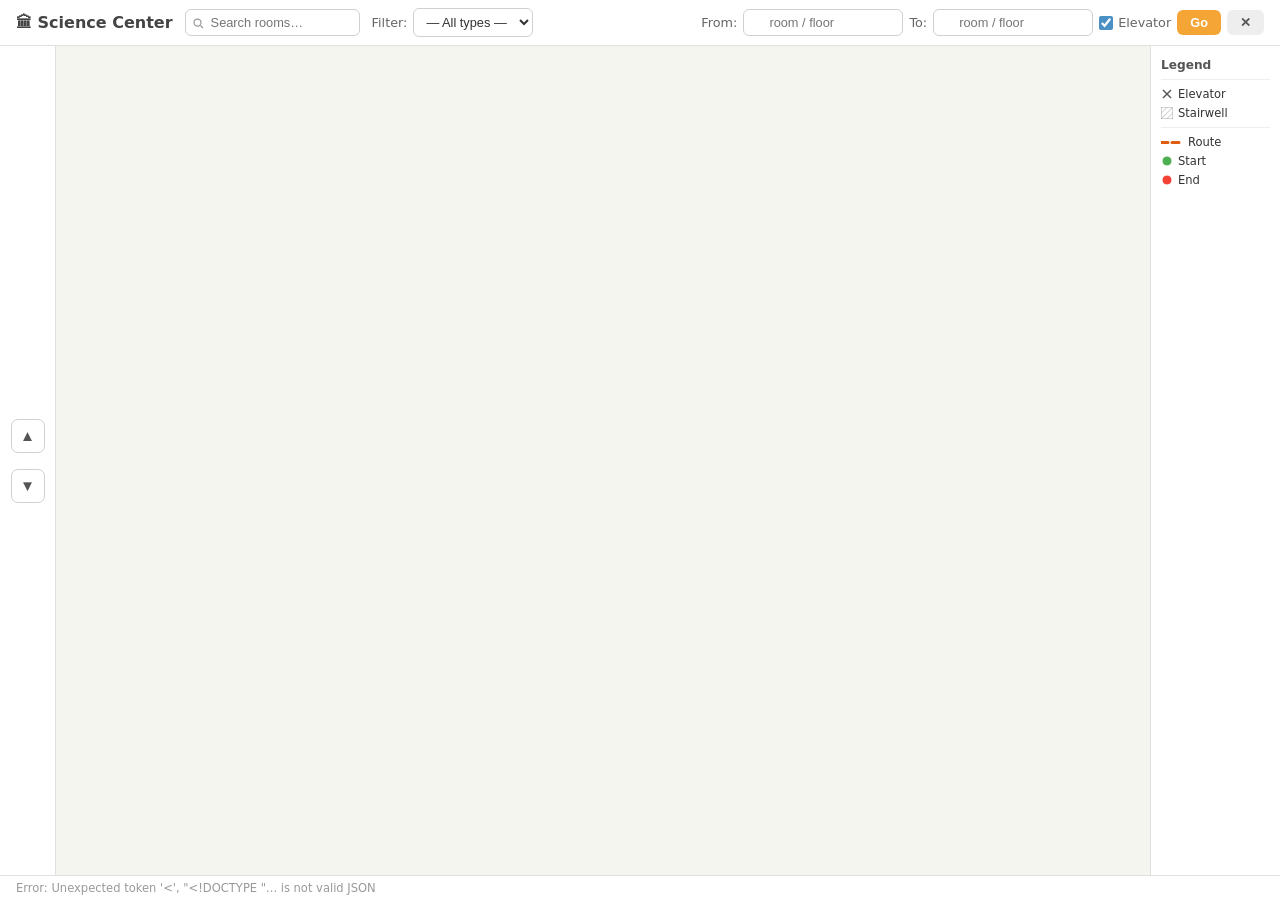
==== templates/index.html @ 2bb2b925 "Add indoor navigation system, explorer notebook, and updated README - app.py: Flask server with Dijk" ====
<!DOCTYPE html>
<html lang="en">
<head>
  <meta charset="UTF-8">
  <meta name="viewport" content="width=device-width, initial-scale=1.0">
  <title>Science Center Floor Explorer</title>
  <style>
    *{box-sizing:border-box;margin:0;padding:0}
    body{font-family:'Segoe UI',system-ui,sans-serif;background:#F5F5F0;color:#333;
         height:100vh;display:flex;flex-direction:column}

    /* ── Header ── */
    header{background:#fff;border-bottom:1px solid #E0E0E0;padding:8px 16px;
           display:flex;align-items:center;gap:12px;flex-shrink:0;flex-wrap:wrap}
    header h1{font-size:1rem;font-weight:600;color:#444;white-space:nowrap}
    .hgroup{display:flex;align-items:center;gap:6px;flex-wrap:wrap}
    .hgroup label{font-size:.8rem;color:#666;white-space:nowrap}

    /* inputs */
    input.inp,select.inp{
      padding:5px 8px;border:1px solid #D0D0D0;border-radius:6px;
      background:#fff;font-size:.8rem;color:#333;outline:none;
      transition:border-color .15s}
    input.inp:focus,select.inp:focus{border-color:#90B8D0}
    input.inp.valid  {border-color:#5BAD6A}
    input.inp.invalid{border-color:#D06060}

    /* search wrapper with icon */
    .swrap{position:relative;display:flex;align-items:center}
    .swrap .ico{position:absolute;left:7px;pointer-events:none;color:#999}
    .swrap input{padding-left:25px;width:175px}
    .swrap input:focus{width:210px}
    .swrap input.has-results{border-color:#5BAD6A}
    .swrap input.no-results {border-color:#D06060}

    /* nav input widths */
    input.nav-inp{width:160px}

    /* dropdown */
    .drop{position:absolute;top:calc(100% + 3px);left:0;min-width:220px;
          background:#fff;border:1px solid #D0D0D0;border-radius:6px;
          box-shadow:0 4px 12px rgba(0,0,0,.12);max-height:220px;overflow-y:auto;
          z-index:400;display:none;white-space:nowrap}
    .drop.open{display:block}
    .di{padding:5px 11px;font-size:.78rem;cursor:pointer;
        display:flex;justify-content:space-between;gap:10px;
        border-bottom:1px solid #F0F0F0}
    .di:last-child{border-bottom:none}
    .di:hover{background:#EEF5FA}
    .di .meta{font-size:.7rem;color:#999}
    .di.no-res{color:#999;text-align:center;cursor:default}

    /* buttons */
    .btn{padding:5px 13px;border-radius:6px;border:none;
         font-size:.8rem;font-weight:600;cursor:pointer;transition:background .15s}
    .btn-go  {background:#F4A535;color:#fff}.btn-go:hover{background:#d48f20}
    .btn-clr {background:#eee;color:#555}.btn-clr:hover{background:#ddd}

    /* elevator toggle */
    .toggle-wrap{display:flex;align-items:center;gap:5px;font-size:.78rem;color:#555}
    .toggle-wrap input[type=checkbox]{accent-color:#4A90C4;width:14px;height:14px}

    /* ── Main layout ── */
    .main{flex:1;display:flex;align-items:stretch;overflow:hidden}

    /* floor sidebar */
    .floor-nav{width:56px;background:#fff;border-right:1px solid #E0E0E0;
               display:flex;flex-direction:column;align-items:center;
               justify-content:center;gap:5px;padding:10px 0;flex-shrink:0}
    .nav-btn{width:34px;height:34px;border:1px solid #D0D0D0;border-radius:7px;
             background:#fff;font-size:.95rem;cursor:pointer;
             display:flex;align-items:center;justify-content:center;
             transition:background .15s,border-color .15s;color:#555}
    .nav-btn:hover:not(:disabled){background:#EEF5FA;border-color:#90B8D0}
    .nav-btn:disabled{opacity:.3;cursor:default}
    .floor-list{display:flex;flex-direction:column-reverse;gap:3px;margin:3px 0}
    .pip{width:26px;height:20px;border-radius:4px;background:#F0F0F0;
         border:1px solid #DDD;font-size:.6rem;font-weight:700;
         display:flex;align-items:center;justify-content:center;
         color:#888;cursor:pointer;transition:background .1s}
    .pip:hover{background:#E0EEF8}
    .pip.active{background:#4A90C4;border-color:#3A7AAA;color:#fff}
    .pip.on-route{box-shadow:0 0 0 2px #F4A535}

    /* SVG canvas */
    .canvas-wrap{flex:1;display:flex;padding:10px;overflow:hidden}
    #floor-svg{display:block;width:100%;height:100%;transition:opacity .2s}
    #floor-svg.fading{opacity:0}

    /* legend */
    .legend{width:130px;background:#fff;border-left:1px solid #E0E0E0;
            padding:12px 10px;font-size:.72rem;overflow-y:auto;flex-shrink:0}
    .legend h3{font-size:.76rem;color:#555;margin-bottom:7px;font-weight:600}
    .li{display:flex;align-items:center;gap:5px;margin-bottom:5px}
    .sw{width:12px;height:12px;border-radius:3px;border:1px solid #aaa;flex-shrink:0}
    hr.lsep{border:none;border-top:1px solid #EEE;margin:7px 0}

    /* animated path */
    @keyframes march{from{stroke-dashoffset:22}to{stroke-dashoffset:0}}
    .nav-path{fill:none;stroke:#E05C10;stroke-width:3;stroke-linecap:round;
              stroke-dasharray:11 7;animation:march .45s linear infinite;
              pointer-events:none}
    .nav-marker{pointer-events:none}
    @keyframes pulse{0%,100%{r:8;opacity:.9}50%{r:12;opacity:.5}}
    .nav-pulse{pointer-events:none;fill:#4A90C4;animation:pulse 1.2s ease-in-out infinite}

    /* I am here button */
    .btn-here{background:#4A90C4;color:#fff;font-size:.78rem;padding:4px 11px}
    .btn-here:hover{background:#3a7aaa}

    /* tooltip */
    #tip{position:fixed;background:rgba(28,28,28,.88);color:#fff;
         padding:4px 9px;border-radius:5px;font-size:.75rem;
         pointer-events:none;display:none;z-index:99;white-space:nowrap}

    /* route info banner */
    #route-info{background:#FFF8EC;border-top:1px solid #F4D090;
                padding:4px 16px;font-size:.75rem;color:#7A5500;
                display:none;flex-shrink:0;gap:16px;align-items:center;
                flex-wrap:wrap}
    #route-info.visible{display:flex}
    #route-info .ri-floors{font-weight:600}
    #route-info .ri-close{margin-left:auto;cursor:pointer;opacity:.6;font-size:.85rem}
    #route-info .ri-close:hover{opacity:1}

    footer{background:#fff;border-top:1px solid #E0E0E0;
           padding:5px 16px;font-size:.72rem;color:#999;flex-shrink:0}
  </style>
</head>
<body>

<header>
  <h1>🏛 Science Center</h1>

  <!-- Search -->
  <div class="hgroup">
    <div class="swrap">
      <svg class="ico" width="12" height="12" viewBox="0 0 24 24" fill="none"
           stroke="currentColor" stroke-width="2.5">
        <circle cx="11" cy="11" r="7"/><line x1="17" y1="17" x2="22" y2="22"/>
      </svg>
      <input id="search-input" class="inp" type="text" placeholder="Search rooms…" autocomplete="off">
      <div id="search-drop" class="drop"></div>
    </div>
  </div>

  <!-- Type filter -->
  <div class="hgroup">
    <label>Filter:</label>
    <select id="type-filter" class="inp"><option value="">— All types —</option></select>
  </div>

  <!-- Navigation -->
  <div class="hgroup" style="margin-left:auto">
    <label>From:</label>
    <div class="swrap">
      <input id="nav-from" class="inp nav-inp" type="text" placeholder="room / floor" autocomplete="off">
      <div id="nav-from-drop" class="drop"></div>
    </div>
    <label>To:</label>
    <div class="swrap">
      <input id="nav-to" class="inp nav-inp" type="text" placeholder="room / floor" autocomplete="off">
      <div id="nav-to-drop" class="drop"></div>
    </div>
    <div class="toggle-wrap">
      <input type="checkbox" id="elev-toggle" checked>
      <label for="elev-toggle">Elevator</label>
    </div>
    <button class="btn btn-go"  id="btn-go">Go</button>
    <button class="btn btn-clr" id="btn-clr">✕</button>
  </div>
</header>

<div class="main">
  <!-- Floor nav -->
  <div class="floor-nav">
    <button class="nav-btn" id="btn-up">▲</button>
    <div class="floor-list" id="floor-list"></div>
    <button class="nav-btn" id="btn-down">▼</button>
  </div>

  <!-- SVG -->
  <div class="canvas-wrap">
    <svg id="floor-svg" xmlns="http://www.w3.org/2000/svg" width="100%" height="100%">
      <defs>
        <!-- Hatch scaled to floor-plan coordinates (~1650 wide): 30-unit cell is clearly visible -->
        <pattern id="hatch" patternUnits="userSpaceOnUse" width="30" height="30" patternTransform="rotate(45)">
          <line x1="0" y1="0" x2="0" y2="30" stroke="#999" stroke-width="2"/>
        </pattern>
      </defs>
      <g id="rooms-layer"></g>
      <!-- Stairwells rendered in a separate layer on top so corridor polygons don't cover them -->
      <g id="stairs-layer"></g>
      <g id="labels-layer"></g>
      <g id="sym-layer"></g>
      <g id="path-layer"></g>
    </svg>
  </div>

  <!-- Legend -->
  <div class="legend">
    <h3>Legend</h3>
    <div id="legend-items"></div>
    <hr class="lsep">
    <div class="li">
      <svg width="12" height="12"><line x1="2" y1="2" x2="10" y2="10" stroke="#555" stroke-width="1.5"/>
        <line x1="10" y1="2" x2="2" y2="10" stroke="#555" stroke-width="1.5"/></svg>
      <span>Elevator</span>
    </div>
    <div class="li">
      <svg width="12" height="12">
        <defs><pattern id="h2" patternUnits="userSpaceOnUse" width="4" height="4" patternTransform="rotate(45)">
          <line x1="0" y1="0" x2="0" y2="4" stroke="#AAA" stroke-width="1"/></pattern></defs>
        <rect width="12" height="12" fill="url(#h2)" stroke="#aaa" stroke-width="1"/>
      </svg>
      <span>Stairwell</span>
    </div>
    <hr class="lsep">
    <div class="li">
      <svg width="22" height="7">
        <line x1="0" y1="3.5" x2="22" y2="3.5" stroke="#E05C10" stroke-width="3"
              stroke-dasharray="7 4" stroke-linecap="round"/>
      </svg>
      <span>Route</span>
    </div>
    <div class="li">
      <svg width="12" height="12"><circle cx="6" cy="6" r="5" fill="#4CAF50" stroke="#fff" stroke-width="1"/></svg>
      <span>Start</span>
    </div>
    <div class="li">
      <svg width="12" height="12"><circle cx="6" cy="6" r="5" fill="#F44336" stroke="#fff" stroke-width="1"/></svg>
      <span>End</span>
    </div>
  </div>
</div>

<!-- Route info banner -->
<div id="route-info">
  <span>Route via floors:</span>
  <span class="ri-floors" id="ri-floors"></span>
  <span id="ri-dist"></span>
  <button class="btn btn-here" id="btn-here" style="display:none"></button>
  <span class="ri-close" id="ri-close" title="Clear route">✕ Clear</span>
</div>

<div id="tip"></div>
<footer id="status-bar">Loading…</footer>

<script>
// ── Palette ───────────────────────────────────────────────────────────────────
const PASTEL={office:'#B5D5E8',classroom:'#C8E6C9',library:'#E8D5B7',
  lecture:'#D7C8E8',stairwell:'#ECECEC',elevator:'#FFF9C4',
  corridor:'#F0F0F0',entrance:'#FFD6E0',other:'#E0E8D8'};
const GREY='#CCCCCC', HI_FILTER='#85D08A', HI_SEARCH='#FFCA28';
const DOOR_TYPES=new Set(['door','connection']);
const HIDE_LABEL=new Set(['door','connection','stairwell','elevator','corridor']);

// ── State ─────────────────────────────────────────────────────────────────────
let floors=[], floorIdx=0, floorCache={}, activeFilter='', activeSearch='';
let roomIndex=[];          // [{floorId,id,name,type}]
let navFrom=null, navTo=null;   // {floorId,id,name}
let currentWaypoints=[];   // full route from server
let floorsVisited=[];      // ordered floor ids in current route
let routeFloorIdx=0;       // index into floorsVisited for current step

// ── DOM ───────────────────────────────────────────────────────────────────────
const svg         =document.getElementById('floor-svg');
const roomsL      =document.getElementById('rooms-layer');
const stairsL     =document.getElementById('stairs-layer');
const labelsL     =document.getElementById('labels-layer');
const symL        =document.getElementById('sym-layer');
const pathL       =document.getElementById('path-layer');
const btnUp       =document.getElementById('btn-up');
const btnDown     =document.getElementById('btn-down');
const floorList   =document.getElementById('floor-list');
const typeFilter  =document.getElementById('type-filter');
const legendItems =document.getElementById('legend-items');
const tip         =document.getElementById('tip');
const statusBar   =document.getElementById('status-bar');
const searchInput =document.getElementById('search-input');
const searchDrop  =document.getElementById('search-drop');
const navFromEl   =document.getElementById('nav-from');
const navToEl     =document.getElementById('nav-to');
const navFromDrop =document.getElementById('nav-from-drop');
const navToDrop   =document.getElementById('nav-to-drop');
const elevToggle  =document.getElementById('elev-toggle');
const routeInfo   =document.getElementById('route-info');
const riFloors    =document.getElementById('ri-floors');
const riDist      =document.getElementById('ri-dist');
const riClose     =document.getElementById('ri-close');
const btnHere     =document.getElementById('btn-here');

// ── Normalise ─────────────────────────────────────────────────────────────────
function norm(s){
  return s.toLowerCase().replace(/\broom\s*/g,'').replace(/\br(\d)/g,'$1').trim();
}
function matches(q,name){
  if(!q) return false;
  const qn=norm(q), nn=norm(name);
  if(nn.includes(qn)) return true;
  const qt=qn.split(/\s+/).filter(Boolean);
  const nt=nn.split(/[\s\-_()]+/).filter(Boolean);
  return qt.every(a=>nt.some(b=>b.includes(a)));
}

// ── Generic dropdown ──────────────────────────────────────────────────────────
function makeDropdown(inputEl,dropEl,getItems,onSelect){
  inputEl.addEventListener('input',()=>{
    const q=inputEl.value.trim();
    dropEl.innerHTML='';
    if(!q){dropEl.classList.remove('open');return;}
    const hits=getItems().filter(r=>matches(q,r.name)).slice(0,10);
    if(!hits.length){
      dropEl.innerHTML='<div class="di no-res">No matches</div>';
      dropEl.classList.add('open');return;
    }
    hits.forEach(h=>{
      const d=document.createElement('div');d.className='di';
      d.innerHTML=`<span>${h.name}</span><span class="meta">F${h.floorId} · ${h.type}</span>`;
      d.addEventListener('mousedown',e=>{e.preventDefault();onSelect(h);dropEl.classList.remove('open');});
      dropEl.appendChild(d);
    });
    dropEl.classList.add('open');
  });
  inputEl.addEventListener('blur',()=>setTimeout(()=>dropEl.classList.remove('open'),150));
}

// ── Init ──────────────────────────────────────────────────────────────────────
async function init(){
  const res=await fetch('/api/floors');
  floors=(await res.json()).floors;
  floors.forEach((f,i)=>{
    const p=document.createElement('div');p.className='pip';
    p.textContent=f;p.dataset.idx=i;
    p.addEventListener('click',()=>goToFloor(i));
    floorList.appendChild(p);
  });
  floorIdx=0;
  await loadFloor(floors[floorIdx]);
  updateNav();
}

async function loadFloor(fid){
  statusBar.textContent=`Loading floor ${fid}…`;
  if(!floorCache[fid]){
    const r=await fetch(`/api/floor/${fid}`);
    floorCache[fid]=await r.json();
  }
  renderFloor(floorCache[fid]);
  updatePips();
  const n=floorCache[fid].rooms.filter(r=>!DOOR_TYPES.has(r.type)).length;
  statusBar.textContent=`Floor ${fid} · ${n} rooms`;
}

// ── Centroid ──────────────────────────────────────────────────────────────────
function cent(pts){
  return[pts.reduce((s,[x])=>s+x,0)/pts.length,
         pts.reduce((s,[,y])=>s+y,0)/pts.length];
}

// ── Render ────────────────────────────────────────────────────────────────────
function renderFloor(data){
  const rooms=data.rooms;
  let mnX=1e9,mnY=1e9,mxX=-1e9,mxY=-1e9;
  rooms.forEach(r=>(r.polygon||[]).forEach(([x,y])=>{
    if(x<mnX)mnX=x;if(y<mnY)mnY=y;if(x>mxX)mxX=x;if(y>mxY)mxY=y;
  }));
  const pad=30;
  svg.setAttribute('viewBox',`${mnX-pad} ${mnY-pad} ${mxX-mnX+2*pad} ${mxY-mnY+2*pad}`);
  roomsL.innerHTML=stairsL.innerHTML=labelsL.innerHTML=symL.innerHTML='';
  pathL.innerHTML='';
  const seen=new Set();

  // Two-pass render: corridors/rooms first, stairwells on top so corridor fill doesn't cover them
  const stairwellRooms=[], otherRooms=[];
  rooms.forEach(room=>{
    if((room.type||'other')==='stairwell') stairwellRooms.push(room);
    else otherRooms.push(room);
  });

  [...otherRooms,...stairwellRooms].forEach(room=>{
    const pts=room.polygon;
    if(!pts||!pts.length)return;
    const t=room.type||'other';
    if(DOOR_TYPES.has(t))return;
    seen.add(t);
    const[cx,cy]=cent(pts);
    const ptStr=pts.map(([x,y])=>`${x},${y}`).join(' ');

    const poly=document.createElementNS('http://www.w3.org/2000/svg','polygon');
    poly.setAttribute('points',ptStr);
    poly.setAttribute('fill',t==='stairwell'?'url(#hatch)':(PASTEL[t]||GREY));
    poly.setAttribute('stroke',t==='stairwell'?'#666':'#888');
    poly.setAttribute('stroke-width',t==='stairwell'?'1.2':'0.8');
    poly.dataset.type=t;poly.dataset.name=room.name;poly.dataset.id=room.id;
    poly.style.transition='fill .25s,opacity .25s';
    poly.addEventListener('mousemove',e=>showTip(e,`${room.name} (${t})`));
    poly.addEventListener('mouseleave',hideTip);
    // Stairwells go into dedicated top layer
    (t==='stairwell'?stairsL:roomsL).appendChild(poly);

    // Elevator: grid of × crosses (3×3 arrangement)
    if(t==='elevator'){
      const xs=pts.map(([x])=>x),ys=pts.map(([,y])=>y);
      const w=Math.max(...xs)-Math.min(...xs), h=Math.max(...ys)-Math.min(...ys);
      const arm=Math.min(w,h)*0.12;
      const cols=w>h*1.5?3:2, rows=h>w*1.5?3:2;
      for(let row=0;row<rows;row++){
        for(let col=0;col<cols;col++){
          const ox=cx+(col-(cols-1)/2)*(w/(cols+0.5));
          const oy=cy+(row-(rows-1)/2)*(h/(rows+0.5));
          [[ox-arm,oy-arm,ox+arm,oy+arm],[ox+arm,oy-arm,ox-arm,oy+arm]].forEach(([x1,y1,x2,y2])=>{
            const ln=document.createElementNS('http://www.w3.org/2000/svg','line');
            ln.setAttribute('x1',x1);ln.setAttribute('y1',y1);
            ln.setAttribute('x2',x2);ln.setAttribute('y2',y2);
            ln.setAttribute('stroke','#555');ln.setAttribute('stroke-width','1.5');
            ln.style.pointerEvents='none';symL.appendChild(ln);
          });
        }
      }
    }

    // Label
    if(room.showLabel&&!HIDE_LABEL.has(t)){
      const la=room.labelAnchor||{};
      const lx=la.x!==undefined?la.x:cx, ly=la.y!==undefined?la.y:cy;
      const txt=document.createElementNS('http://www.w3.org/2000/svg','text');
      txt.setAttribute('x',lx);txt.setAttribute('y',ly);
      txt.setAttribute('text-anchor','middle');txt.setAttribute('dominant-baseline','middle');
      txt.setAttribute('font-size','5');txt.setAttribute('fill','#333');
      txt.style.pointerEvents='none';txt.textContent=room.name;
      labelsL.appendChild(txt);
    }
  });

  buildLegend(seen);
  applyFilter(activeFilter);
  if(activeSearch)applySearch(activeSearch);
  drawRouteForFloor(floors[floorIdx]);
}

// ── Filter ────────────────────────────────────────────────────────────────────
function allPolygons(){
  return[...roomsL.querySelectorAll('polygon'),...stairsL.querySelectorAll('polygon')];
}
function applyFilter(type){
  activeFilter=type;
  if(activeSearch)return;
  allPolygons().forEach(p=>{
    const t=p.dataset.type;
    if(!type){p.setAttribute('fill',t==='stairwell'?'url(#hatch)':(PASTEL[t]||GREY));p.setAttribute('opacity','1');}
    else if(t===type){p.setAttribute('fill',HI_FILTER);p.setAttribute('opacity','1');}
    else{p.setAttribute('fill',t==='stairwell'?'url(#hatch)':GREY);p.setAttribute('opacity','.45');}
  });
}

// ── Search ────────────────────────────────────────────────────────────────────
function applySearch(q){
  activeSearch=q;
  if(!q){applyFilter(activeFilter);return;}
  allPolygons().forEach(p=>{
    const hit=matches(q,p.dataset.name);
    p.setAttribute('fill',hit?HI_SEARCH:(p.dataset.type==='stairwell'?'url(#hatch)':GREY));
    p.setAttribute('opacity',hit?'1':'.35');
  });
}

// ── Legend ────────────────────────────────────────────────────────────────────
function buildLegend(seen){
  legendItems.innerHTML='';
  [...seen].filter(t=>!DOOR_TYPES.has(t)).sort().forEach(t=>{
    const d=document.createElement('div');d.className='li';
    const s=document.createElement('div');s.className='sw';s.style.background=PASTEL[t]||GREY;
    const l=document.createElement('span');l.textContent=t.charAt(0).toUpperCase()+t.slice(1);
    d.appendChild(s);d.appendChild(l);legendItems.appendChild(d);
  });
}

async function buildTypeDropdown(){
  const allTypes=new Set();
  for(const fid of floors){
    if(!floorCache[fid]){const r=await fetch(`/api/floor/${fid}`);floorCache[fid]=await r.json();}
    floorCache[fid].rooms.forEach(r=>{if(!DOOR_TYPES.has(r.type))allTypes.add(r.type);});
  }
  [...allTypes].sort().forEach(t=>{
    const o=document.createElement('option');o.value=t;
    o.textContent=t.charAt(0).toUpperCase()+t.slice(1);typeFilter.appendChild(o);
  });
  buildRoomIndex();
  renderFloor(floorCache[floors[floorIdx]]);
  statusBar.textContent=`Floor ${floors[floorIdx]} · ready`;
}

function buildRoomIndex(){
  roomIndex=[];
  for(const fid of floors){
    (floorCache[fid]||{rooms:[]}).rooms.forEach(r=>{
      if(!DOOR_TYPES.has(r.type)&&r.type!=='corridor')
        roomIndex.push({floorId:fid,id:r.id,name:r.name,type:r.type});
    });
  }
}

// ── Right-angle path rendering ────────────────────────────────────────────────
// Only inserts L-shaped corners between consecutive corridor nodes.
// Door/connection nodes are at actual doorway positions — use them directly.
const NAVIGABLE=new Set(['corridor','door','connection','entrance','stairwell','elevator']);

function toRightAngle(wps){
  if(wps.length<2)return wps.map(w=>[w.x,w.y]);
  const out=[[wps[0].x,wps[0].y]];
  for(let i=1;i<wps.length;i++){
    const[px,py]=out[out.length-1];
    const{x,y,orientation,type}=wps[i];
    const prevType=wps[i-1].type;
    // Right-angle corner only between two corridor segments
    if(prevType==='corridor'&&type==='corridor'){
      const dx=Math.abs(x-px),dy=Math.abs(y-py);
      let cx,cy;
      if(orientation==='h'){cx=px;cy=y;}
      else if(orientation==='v'){cx=x;cy=py;}
      else if(dx>=dy){cx=x;cy=py;}
      else{cx=px;cy=y;}
      if(Math.abs(cx-px)>0.5||Math.abs(cy-py)>0.5) out.push([cx,cy]);
    }
    out.push([x,y]);
  }
  return out;
}

function drawRouteForFloor(fid){
  pathL.innerHTML='';
  if(!currentWaypoints.length)return;

  const all=currentWaypoints.filter(w=>w.floor===fid&&!w.floor_change);
  if(all.length<1)return;

  // Main animated path: only through navigable nodes (corridors, doors, stairwells)
  const navWps=all.filter(w=>NAVIGABLE.has(w.type));
  if(navWps.length>=2){
    const pts=toRightAngle(navWps);
    const d='M '+pts.map(([x,y])=>`${x},${y}`).join(' L ');
    const path=document.createElementNS('http://www.w3.org/2000/svg','path');
    path.setAttribute('d',d);path.classList.add('nav-path');
    pathL.appendChild(path);
  }

  const first=all[0], last=all[all.length-1];

  // Stub: dashed line from start room to first navigable node (if start is a room)
  if(!NAVIGABLE.has(first.type)&&navWps.length>0){
    addStub(first.x,first.y,navWps[0].x,navWps[0].y);
  }
  // Stub: dashed line from last navigable node to end room (if end is a room)
  if(!NAVIGABLE.has(last.type)&&navWps.length>0){
    const ln=navWps[navWps.length-1];
    addStub(ln.x,ln.y,last.x,last.y);
  }

  // Start marker (green) — only on the floor where the global journey begins
  if(currentWaypoints[0].floor===fid) addMarker(first.x,first.y,'#4CAF50');
  // End marker (red) — only on the destination floor
  if(currentWaypoints[currentWaypoints.length-1].floor===fid) addMarker(last.x,last.y,'#F44336');

  // Floor-change indicators (stair/elevator S/E circles)
  currentWaypoints.forEach(w=>{
    if(w.floor===fid&&w.floor_change) addFloorChangeMark(w.x,w.y,w.type);
  });

  // Pulsing exit marker at the last waypoint when route continues to another floor
  const stepIdx=floorsVisited.indexOf(fid);
  if(stepIdx!==-1&&stepIdx<floorsVisited.length-1){
    if(last) addPulseMarker(last.x,last.y);
  }
}

function addMarker(x,y,fill){
  const c=document.createElementNS('http://www.w3.org/2000/svg','circle');
  c.setAttribute('cx',x);c.setAttribute('cy',y);c.setAttribute('r','7');
  c.setAttribute('fill',fill);c.setAttribute('stroke','#fff');c.setAttribute('stroke-width','1.5');
  c.classList.add('nav-marker');pathL.appendChild(c);
}

function addStub(x1,y1,x2,y2){
  const ln=document.createElementNS('http://www.w3.org/2000/svg','line');
  ln.setAttribute('x1',x1);ln.setAttribute('y1',y1);
  ln.setAttribute('x2',x2);ln.setAttribute('y2',y2);
  ln.setAttribute('stroke','#E05C10');ln.setAttribute('stroke-width','2');
  ln.setAttribute('stroke-dasharray','4 4');ln.setAttribute('stroke-linecap','round');
  ln.style.pointerEvents='none';pathL.appendChild(ln);
}

function addPulseMarker(x,y){
  const c=document.createElementNS('http://www.w3.org/2000/svg','circle');
  c.setAttribute('cx',x);c.setAttribute('cy',y);c.setAttribute('r','8');
  c.setAttribute('stroke','#4A90C4');c.setAttribute('stroke-width','2.5');
  c.setAttribute('fill','rgba(74,144,196,0.25)');
  c.classList.add('nav-pulse');pathL.appendChild(c);
}

function addFloorChangeMark(x,y,type){
  const sym=type==='elevator'?'E':'S';
  const bg=type==='elevator'?'#9C27B0':'#FF9800';
  const c=document.createElementNS('http://www.w3.org/2000/svg','circle');
  c.setAttribute('cx',x);c.setAttribute('cy',y);c.setAttribute('r','6');
  c.setAttribute('fill',bg);c.setAttribute('stroke','#fff');c.setAttribute('stroke-width','1.2');
  c.classList.add('nav-marker');pathL.appendChild(c);
  const t=document.createElementNS('http://www.w3.org/2000/svg','text');
  t.setAttribute('x',x);t.setAttribute('y',y);t.setAttribute('text-anchor','middle');
  t.setAttribute('dominant-baseline','middle');t.setAttribute('font-size','5');
  t.setAttribute('fill','#fff');t.style.pointerEvents='none';t.textContent=sym;
  pathL.appendChild(t);
}

// ── Navigate ──────────────────────────────────────────────────────────────────
async function navigate(){
  if(!navFrom||!navTo){statusBar.textContent='Select valid From and To rooms.';return;}
  statusBar.textContent='Finding route…';
  try{
    const res=await fetch('/api/navigate',{
      method:'POST',headers:{'Content-Type':'application/json'},
      body:JSON.stringify({
        from_floor:navFrom.floorId, from_id:navFrom.id,
        to_floor:navTo.floorId,     to_id:navTo.id,
        use_elevator:elevToggle.checked
      })
    });
    const data=await res.json();
    if(data.error){statusBar.textContent=`Route error: ${data.error}`;return;}
    currentWaypoints=data.waypoints;
    floorsVisited=data.floors_visited;
    routeFloorIdx=0;

    // Update route banner
    riFloors.textContent=data.floors_visited.join(' → ');
    riDist.textContent=`~${data.total_px} px`;
    routeInfo.classList.add('visible');
    updateHereButton();

    // Highlight floor pips on route
    document.querySelectorAll('.pip').forEach(p=>{
      p.classList.toggle('on-route',data.floors_visited.includes(floors[p.dataset.idx]));
    });

    // Jump to starting floor and draw
    const startFloorIdx=floors.indexOf(navFrom.floorId);
    if(startFloorIdx!==floorIdx) goToFloor(startFloorIdx);
    else drawRouteForFloor(floors[floorIdx]);

    statusBar.textContent=`Route: ${data.waypoints.length} hops across floors ${riFloors.textContent}`;
  }catch(e){statusBar.textContent=`Error: ${e.message}`;}
}

function clearRoute(){
  currentWaypoints=[];floorsVisited=[];routeFloorIdx=0;
  pathL.innerHTML='';
  routeInfo.classList.remove('visible');
  btnHere.style.display='none';
  navFromEl.value=navToEl.value='';
  navFromEl.className=navToEl.className='inp nav-inp';
  navFrom=navTo=null;
  document.querySelectorAll('.pip').forEach(p=>p.classList.remove('on-route'));
  statusBar.textContent=`Floor ${floors[floorIdx]} · ready`;
}

// A transit floor has only floor_change waypoints (pure pass-through, no real stops)
function isTransitFloor(fid){
  const wps=currentWaypoints.filter(w=>w.floor===fid);
  return wps.length>0&&wps.every(w=>w.floor_change);
}

// Find the next non-transit floor after current step (skips pass-through stairwell hops)
function nextDestFloorIdx(){
  for(let i=routeFloorIdx+1;i<floorsVisited.length;i++){
    if(!isTransitFloor(floorsVisited[i])||i===floorsVisited.length-1) return i;
  }
  return Math.min(routeFloorIdx+1,floorsVisited.length-1);
}

function updateHereButton(){
  const destIdx=nextDestFloorIdx();
  const destFid=floorsVisited[destIdx];
  if(destFid&&destIdx>routeFloorIdx){
    btnHere.textContent=`📍 I am here → Floor ${destFid}`;
    btnHere.style.display='inline-block';
  }else{
    btnHere.style.display='none';
  }
}

btnHere.addEventListener('click',()=>{
  routeFloorIdx=nextDestFloorIdx();
  const nextFid=floorsVisited[routeFloorIdx];
  const idx=floors.indexOf(nextFid);
  goToFloor(idx);
  updateHereButton();
});

document.getElementById('btn-go').addEventListener('click',navigate);
document.getElementById('btn-clr').addEventListener('click',clearRoute);
riClose.addEventListener('click',clearRoute);

// ── Nav autocomplete ──────────────────────────────────────────────────────────
makeDropdown(navFromEl,navFromDrop,()=>roomIndex,h=>{
  navFromEl.value=h.name;navFrom=h;navFromEl.classList.add('valid');navFromEl.classList.remove('invalid');
});
makeDropdown(navToEl,navToDrop,()=>roomIndex,h=>{
  navToEl.value=h.name;navTo=h;navToEl.classList.add('valid');navToEl.classList.remove('invalid');
});

// ── Search ────────────────────────────────────────────────────────────────────
searchInput.addEventListener('input',()=>{
  const q=searchInput.value.trim();
  searchDrop.innerHTML='';
  if(!q){searchDrop.classList.remove('open');searchInput.className='inp';applySearch('');return;}
  const hits=roomIndex.filter(r=>matches(q,r.name)).slice(0,12);
  if(!hits.length){
    searchDrop.innerHTML='<div class="di no-res">No rooms found</div>';
    searchDrop.classList.add('open');
    searchInput.classList.add('no-results');searchInput.classList.remove('has-results');
  }else{
    searchInput.classList.add('has-results');searchInput.classList.remove('no-results');
    hits.forEach(h=>{
      const d=document.createElement('div');d.className='di';
      d.innerHTML=`<span>${h.name}</span><span class="meta">F${h.floorId} · ${h.type}</span>`;
      d.addEventListener('mousedown',e=>{
        e.preventDefault();searchInput.value=h.name;searchDrop.classList.remove('open');
        const ti=floors.indexOf(h.floorId);
        if(ti!==floorIdx)goToFloor(ti,()=>applySearch(h.name));
        else applySearch(h.name);
      });
      searchDrop.appendChild(d);
    });
    searchDrop.classList.add('open');
  }
  applySearch(q);
});
searchInput.addEventListener('blur',()=>setTimeout(()=>searchDrop.classList.remove('open'),150));
searchInput.addEventListener('keydown',e=>{
  if(e.key==='Escape'){
    searchInput.value='';searchDrop.classList.remove('open');
    searchInput.className='inp';activeSearch='';applyFilter(activeFilter);
  }
});

typeFilter.addEventListener('change',()=>applyFilter(typeFilter.value));

// ── Floor navigation ──────────────────────────────────────────────────────────
function goToFloor(idx,cb){
  if(idx<0||idx>=floors.length)return;
  floorIdx=idx;svg.classList.add('fading');
  // Sync routeFloorIdx when user jumps to a floor that's part of the route
  if(floorsVisited.length){
    const fi=floorsVisited.indexOf(floors[idx]);
    if(fi!==-1){routeFloorIdx=fi;updateHereButton();}
  }
  setTimeout(async()=>{
    await loadFloor(floors[floorIdx]);
    svg.classList.remove('fading');
    if(cb)cb();
  },180);
  updateNav();
}
function updateNav(){
  btnUp.disabled=floorIdx>=floors.length-1;
  btnDown.disabled=floorIdx<=0;
  updatePips();
}
function updatePips(){
  document.querySelectorAll('.pip').forEach(p=>{
    p.classList.toggle('active',parseInt(p.dataset.idx)===floorIdx);
  });
}
btnUp.addEventListener('click',()=>goToFloor(floorIdx+1));
btnDown.addEventListener('click',()=>goToFloor(floorIdx-1));

// ── Tooltip ───────────────────────────────────────────────────────────────────
function showTip(e,text){
  tip.textContent=text;tip.style.display='block';
  tip.style.left=(e.clientX+12)+'px';tip.style.top=(e.clientY+12)+'px';
}
function hideTip(){tip.style.display='none';}

// ── Boot ──────────────────────────────────────────────────────────────────────
init().then(()=>buildTypeDropdown()).catch(e=>{
  statusBar.textContent=`Error: ${e.message}`;console.error(e);
});
</script>
</body>
</html>
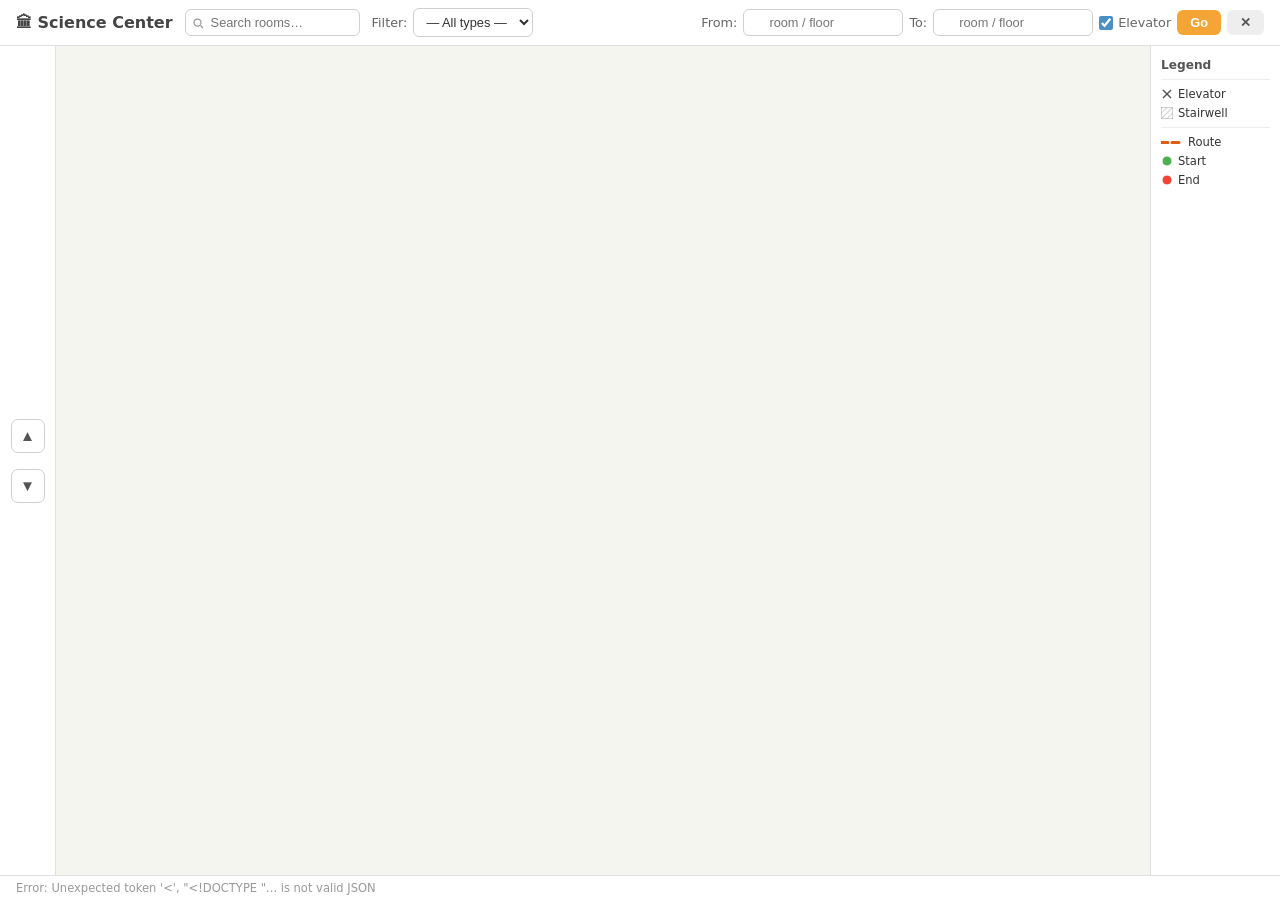
==== commit 57afe0eb: "Improve indoor routing and documentation" ====
--- a/templates/index.html
+++ b/templates/index.html
@@ -260,6 +260,7 @@
 let roomIndex=[];          // [{floorId,id,name,type}]
 let navFrom=null, navTo=null;   // {floorId,id,name}
 let currentWaypoints=[];   // full route from server
+let routePointsByFloor={}; // floor id -> [{x,y}] Manhattan draw points from server
 let floorsVisited=[];      // ordered floor ids in current route
 let routeFloorIdx=0;       // index into floorsVisited for current step
 
@@ -502,28 +503,32 @@
 }
 
 // ── Right-angle path rendering ────────────────────────────────────────────────
-// Only inserts L-shaped corners between consecutive corridor nodes.
-// Door/connection nodes are at actual doorway positions — use them directly.
-const NAVIGABLE=new Set(['corridor','door','connection','entrance','stairwell','elevator']);
-
-function toRightAngle(wps){
+// Convert every route edge into an axis-aligned Manhattan segment:
+// p1 -> bend -> p2. The bend direction follows the target waypoint orientation
+// when known, so horizontal corridor nodes are entered horizontally and vertical
+// corridor nodes are entered vertically.
+function orthogonalSegment(a,b){
+  const p1=[a.x,a.y],p2=[b.x,b.y];
+  if(Math.abs(a.x-b.x)<0.5||Math.abs(a.y-b.y)<0.5)return[p1,p2];
+  let bend;
+  if(b.orientation==='h')bend=[a.x,b.y];          // vertical, then horizontal
+  else if(b.orientation==='v')bend=[b.x,a.y];     // horizontal, then vertical
+  else{
+    const dx=Math.abs(b.x-a.x),dy=Math.abs(b.y-a.y);
+    bend=dx>=dy?[b.x,a.y]:[a.x,b.y];
+  }
+  return[p1,bend,p2];
+}
+
+function toManhattanPath(wps){
   if(wps.length<2)return wps.map(w=>[w.x,w.y]);
   const out=[[wps[0].x,wps[0].y]];
   for(let i=1;i<wps.length;i++){
-    const[px,py]=out[out.length-1];
-    const{x,y,orientation,type}=wps[i];
-    const prevType=wps[i-1].type;
-    // Right-angle corner only between two corridor segments
-    if(prevType==='corridor'&&type==='corridor'){
-      const dx=Math.abs(x-px),dy=Math.abs(y-py);
-      let cx,cy;
-      if(orientation==='h'){cx=px;cy=y;}
-      else if(orientation==='v'){cx=x;cy=py;}
-      else if(dx>=dy){cx=x;cy=py;}
-      else{cx=px;cy=y;}
-      if(Math.abs(cx-px)>0.5||Math.abs(cy-py)>0.5) out.push([cx,cy]);
+    const seg=orthogonalSegment(wps[i-1],wps[i]);
+    for(const pt of seg.slice(1)){
+      const last=out[out.length-1];
+      if(Math.abs(pt[0]-last[0])>0.5||Math.abs(pt[1]-last[1])>0.5)out.push(pt);
     }
-    out.push([x,y]);
   }
   return out;
 }
@@ -535,10 +540,11 @@
   const all=currentWaypoints.filter(w=>w.floor===fid&&!w.floor_change);
   if(all.length<1)return;
 
-  // Main animated path: only through navigable nodes (corridors, doors, stairwells)
-  const navWps=all.filter(w=>NAVIGABLE.has(w.type));
-  if(navWps.length>=2){
-    const pts=toRightAngle(navWps);
+  // Main animated path: all visible waypoints, with every edge forced into
+  // horizontal/vertical legs so the route looks like a real indoor walking path.
+  const serverPts=routePointsByFloor[fid]||[];
+  if(serverPts.length>=2){
+    const pts=serverPts.map(p=>[p.x,p.y]);
     const d='M '+pts.map(([x,y])=>`${x},${y}`).join(' L ');
     const path=document.createElementNS('http://www.w3.org/2000/svg','path');
     path.setAttribute('d',d);path.classList.add('nav-path');
@@ -546,16 +552,6 @@
   }
 
   const first=all[0], last=all[all.length-1];
-
-  // Stub: dashed line from start room to first navigable node (if start is a room)
-  if(!NAVIGABLE.has(first.type)&&navWps.length>0){
-    addStub(first.x,first.y,navWps[0].x,navWps[0].y);
-  }
-  // Stub: dashed line from last navigable node to end room (if end is a room)
-  if(!NAVIGABLE.has(last.type)&&navWps.length>0){
-    const ln=navWps[navWps.length-1];
-    addStub(ln.x,ln.y,last.x,last.y);
-  }
 
   // Start marker (green) — only on the floor where the global journey begins
   if(currentWaypoints[0].floor===fid) addMarker(first.x,first.y,'#4CAF50');
@@ -579,15 +575,6 @@
   c.setAttribute('cx',x);c.setAttribute('cy',y);c.setAttribute('r','7');
   c.setAttribute('fill',fill);c.setAttribute('stroke','#fff');c.setAttribute('stroke-width','1.5');
   c.classList.add('nav-marker');pathL.appendChild(c);
-}
-
-function addStub(x1,y1,x2,y2){
-  const ln=document.createElementNS('http://www.w3.org/2000/svg','line');
-  ln.setAttribute('x1',x1);ln.setAttribute('y1',y1);
-  ln.setAttribute('x2',x2);ln.setAttribute('y2',y2);
-  ln.setAttribute('stroke','#E05C10');ln.setAttribute('stroke-width','2');
-  ln.setAttribute('stroke-dasharray','4 4');ln.setAttribute('stroke-linecap','round');
-  ln.style.pointerEvents='none';pathL.appendChild(ln);
 }
 
 function addPulseMarker(x,y){
@@ -628,6 +615,7 @@
     const data=await res.json();
     if(data.error){statusBar.textContent=`Route error: ${data.error}`;return;}
     currentWaypoints=data.waypoints;
+    routePointsByFloor=data.route_points_by_floor||{};
     floorsVisited=data.floors_visited;
     routeFloorIdx=0;
 
@@ -652,7 +640,7 @@
 }
 
 function clearRoute(){
-  currentWaypoints=[];floorsVisited=[];routeFloorIdx=0;
+  currentWaypoints=[];routePointsByFloor={};floorsVisited=[];routeFloorIdx=0;
   pathL.innerHTML='';
   routeInfo.classList.remove('visible');
   btnHere.style.display='none';
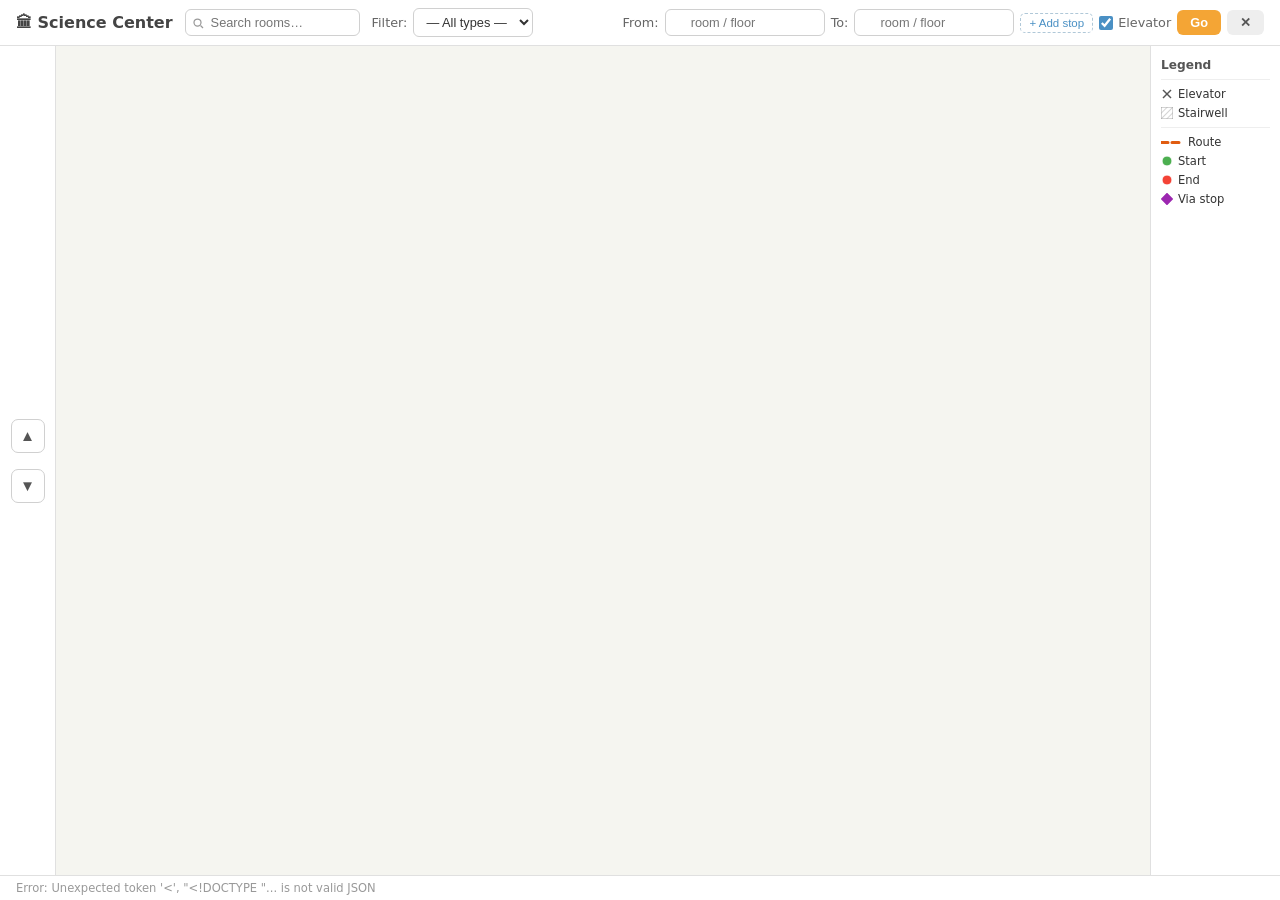
==== commit fb3a43e4: "Add amenity types, multi-stop routing, indirect access notice, and Manhattan path fix - New room typ" ====
--- a/templates/index.html
+++ b/templates/index.html
@@ -55,6 +55,17 @@
          font-size:.8rem;font-weight:600;cursor:pointer;transition:background .15s}
     .btn-go  {background:#F4A535;color:#fff}.btn-go:hover{background:#d48f20}
     .btn-clr {background:#eee;color:#555}.btn-clr:hover{background:#ddd}
+
+    /* add-stop toggle */
+    .btn-addstop{background:none;border:1px dashed #B0C8D8;color:#4A90C4;
+                 font-size:.72rem;font-weight:500;padding:3px 8px;border-radius:5px;
+                 cursor:pointer;white-space:nowrap}
+    .btn-addstop:hover{background:#EEF5FA}
+    .via-row{display:flex;align-items:center;gap:5px}
+    .via-row label{font-size:.78rem;color:#9C27B0;font-weight:600;white-space:nowrap}
+    .btn-via-clr{background:none;border:none;color:#999;font-size:.9rem;
+                 cursor:pointer;padding:0 2px;line-height:1}
+    .btn-via-clr:hover{color:#c00}
 
     /* elevator toggle */
     .toggle-wrap{display:flex;align-items:center;gap:5px;font-size:.78rem;color:#555}
@@ -125,6 +136,17 @@
 
     footer{background:#fff;border-top:1px solid #E0E0E0;
            padding:5px 16px;font-size:.72rem;color:#999;flex-shrink:0}
+
+    /* indirect-access toast */
+    #indirect-notice{
+      position:fixed;bottom:36px;right:16px;
+      background:#FFF3CD;border:1px solid #FBBF24;border-radius:6px;
+      padding:8px 12px;font-size:.72rem;color:#7A4E00;
+      max-width:280px;line-height:1.4;
+      box-shadow:0 2px 8px rgba(0,0,0,.15);
+      display:none;z-index:900;
+    }
+    #indirect-notice.visible{display:block}
   </style>
 </head>
 <body>
@@ -161,6 +183,16 @@
     <div class="swrap">
       <input id="nav-to" class="inp nav-inp" type="text" placeholder="room / floor" autocomplete="off">
       <div id="nav-to-drop" class="drop"></div>
+    </div>
+    <button class="btn-addstop" id="btn-addstop" title="Add a stop on the way">+ Add stop</button>
+    <div class="via-row" id="via-row" style="display:none">
+      <label>Via:</label>
+      <div class="swrap">
+        <input id="nav-via" class="inp nav-inp" type="text"
+               placeholder="room or restroom…" autocomplete="off" style="width:150px">
+        <div id="nav-via-drop" class="drop"></div>
+      </div>
+      <button class="btn-via-clr" id="btn-via-clr" title="Remove stop">✕</button>
     </div>
     <div class="toggle-wrap">
       <input type="checkbox" id="elev-toggle" checked>
@@ -231,6 +263,13 @@
       <svg width="12" height="12"><circle cx="6" cy="6" r="5" fill="#F44336" stroke="#fff" stroke-width="1"/></svg>
       <span>End</span>
     </div>
+    <div class="li">
+      <svg width="12" height="12">
+        <rect x="1" y="1" width="10" height="10" transform="rotate(45 6 6)"
+              fill="#9C27B0" stroke="#fff" stroke-width="1"/>
+      </svg>
+      <span>Via stop</span>
+    </div>
   </div>
 </div>
 
@@ -243,6 +282,7 @@
   <span class="ri-close" id="ri-close" title="Clear route">✕ Clear</span>
 </div>
 
+<div id="indirect-notice"></div>
 <div id="tip"></div>
 <footer id="status-bar">Loading…</footer>
 
@@ -250,19 +290,53 @@
 // ── Palette ───────────────────────────────────────────────────────────────────
 const PASTEL={office:'#B5D5E8',classroom:'#C8E6C9',library:'#E8D5B7',
   lecture:'#D7C8E8',stairwell:'#ECECEC',elevator:'#FFF9C4',
-  corridor:'#F0F0F0',entrance:'#FFD6E0',other:'#E0E8D8'};
+  corridor:'#F0F0F0',entrance:'#FFD6E0',other:'#E0E8D8',
+  restroom:'#B8E0F4',water_fountain:'#A5E0D5',vending_machine:'#F5C6A0'};
 const GREY='#CCCCCC', HI_FILTER='#85D08A', HI_SEARCH='#FFCA28';
 const DOOR_TYPES=new Set(['door','connection']);
 const HIDE_LABEL=new Set(['door','connection','stairwell','elevator','corridor']);
+const AMENITY_TYPES=new Set(['restroom','water_fountain','vending_machine']);
+
+const AMENITY_KEYWORDS={
+  restroom:       ['restroom','bathroom','toilet','wc','washroom'],
+  water_fountain: ['water','fountain','drinking'],
+  vending_machine:['vending','snack'],
+};
+function detectAmenityKind(q){
+  const s=q.toLowerCase().trim();
+  if(s.length<2) return null;
+  // For each kind, find the shortest keyword that starts with the query.
+  // Pick the kind whose best match covers the highest fraction of its keyword
+  // (i.e. query "wat" covers 3/5 of "water" — better than 3/8 of "washroom").
+  let best=null, bestScore=0;
+  for(const [k,words] of Object.entries(AMENITY_KEYWORDS)){
+    for(const w of words){
+      if(w.startsWith(s)){
+        const score=s.length/w.length; // higher = more specific match
+        if(score>bestScore){bestScore=score;best=k;}
+      }
+    }
+  }
+  if(best) return best;
+  // Fallback: substring match
+  for(const [k,words] of Object.entries(AMENITY_KEYWORDS))
+    if(words.some(w=>s.includes(w)||w.includes(s))) return k;
+  return null;
+}
+function amenityLabel(kind){
+  return {restroom:'Closest Restroom',water_fountain:'Closest Water Fountain',
+          vending_machine:'Closest Vending Machine'}[kind]||kind;
+}
 
 // ── State ─────────────────────────────────────────────────────────────────────
 let floors=[], floorIdx=0, floorCache={}, activeFilter='', activeSearch='';
 let roomIndex=[];          // [{floorId,id,name,type}]
-let navFrom=null, navTo=null;   // {floorId,id,name}
+let navFrom=null, navTo=null, navVia=null;   // {floorId,id,name} or {amenity,name}
 let currentWaypoints=[];   // full route from server
 let routePointsByFloor={}; // floor id -> [{x,y}] Manhattan draw points from server
 let floorsVisited=[];      // ordered floor ids in current route
 let routeFloorIdx=0;       // index into floorsVisited for current step
+let currentViaStop=null;   // via_stop from server response
 
 // ── DOM ───────────────────────────────────────────────────────────────────────
 const svg         =document.getElementById('floor-svg');
@@ -275,16 +349,22 @@
 const btnDown     =document.getElementById('btn-down');
 const floorList   =document.getElementById('floor-list');
 const typeFilter  =document.getElementById('type-filter');
-const legendItems =document.getElementById('legend-items');
-const tip         =document.getElementById('tip');
+const legendItems     =document.getElementById('legend-items');
+const tip             =document.getElementById('tip');
+const indirectNotice  =document.getElementById('indirect-notice');
 const statusBar   =document.getElementById('status-bar');
 const searchInput =document.getElementById('search-input');
 const searchDrop  =document.getElementById('search-drop');
 const navFromEl   =document.getElementById('nav-from');
 const navToEl     =document.getElementById('nav-to');
+const navViaEl    =document.getElementById('nav-via');
 const navFromDrop =document.getElementById('nav-from-drop');
 const navToDrop   =document.getElementById('nav-to-drop');
+const navViaDrop  =document.getElementById('nav-via-drop');
 const elevToggle  =document.getElementById('elev-toggle');
+const btnAddStop  =document.getElementById('btn-addstop');
+const viaRow      =document.getElementById('via-row');
+const btnViaClr   =document.getElementById('btn-via-clr');
 const routeInfo   =document.getElementById('route-info');
 const riFloors    =document.getElementById('ri-floors');
 const riDist      =document.getElementById('ri-dist');
@@ -558,6 +638,9 @@
   // End marker (red) — only on the destination floor
   if(currentWaypoints[currentWaypoints.length-1].floor===fid) addMarker(last.x,last.y,'#F44336');
 
+  // Via-stop diamond marker (purple) — draw on the floor the via stop is on
+  if(currentViaStop&&currentViaStop.floor===fid) addViaMarker(currentViaStop.x,currentViaStop.y);
+
   // Floor-change indicators (stair/elevator S/E circles)
   currentWaypoints.forEach(w=>{
     if(w.floor===fid&&w.floor_change) addFloorChangeMark(w.x,w.y,w.type);
@@ -599,18 +682,39 @@
   pathL.appendChild(t);
 }
 
+function addViaMarker(x,y){
+  const r=document.createElementNS('http://www.w3.org/2000/svg','rect');
+  r.setAttribute('x',x-7);r.setAttribute('y',y-7);
+  r.setAttribute('width',14);r.setAttribute('height',14);
+  r.setAttribute('transform',`rotate(45 ${x} ${y})`);
+  r.setAttribute('fill','#9C27B0');
+  r.setAttribute('stroke','#fff');r.setAttribute('stroke-width','1.5');
+  r.classList.add('nav-marker');pathL.appendChild(r);
+}
+
 // ── Navigate ──────────────────────────────────────────────────────────────────
 async function navigate(){
   if(!navFrom||!navTo){statusBar.textContent='Select valid From and To rooms.';return;}
+  if(navFrom.amenity){statusBar.textContent='Error: From must be a room, not an amenity.';return;}
   statusBar.textContent='Finding route…';
   try{
+    // Build request body
+    const body={
+      from_floor:navFrom.floorId, from_id:navFrom.id,
+      use_elevator:elevToggle.checked
+    };
+    if(navTo.amenity){
+      body.to_amenity=navTo.amenity;
+    }else{
+      body.to_floor=navTo.floorId;
+      body.to_id=navTo.id;
+    }
+    if(navVia&&navVia.amenity) body.via_amenity=navVia.amenity;
+    else if(navVia&&navVia.floorId) {body.via_floor=navVia.floorId;body.via_id=navVia.id;}
+
     const res=await fetch('/api/navigate',{
       method:'POST',headers:{'Content-Type':'application/json'},
-      body:JSON.stringify({
-        from_floor:navFrom.floorId, from_id:navFrom.id,
-        to_floor:navTo.floorId,     to_id:navTo.id,
-        use_elevator:elevToggle.checked
-      })
+      body:JSON.stringify(body)
     });
     const data=await res.json();
     if(data.error){statusBar.textContent=`Route error: ${data.error}`;return;}
@@ -618,10 +722,28 @@
     routePointsByFloor=data.route_points_by_floor||{};
     floorsVisited=data.floors_visited;
     routeFloorIdx=0;
+    currentViaStop=data.via_stop||null;
 
     // Update route banner
-    riFloors.textContent=data.floors_visited.join(' → ');
+    let floorsText=data.floors_visited.join(' → ');
+    if(currentViaStop) floorsText+=` (via ${currentViaStop.name||'stop'})`;
+    riFloors.textContent=floorsText;
     riDist.textContent=`~${data.total_px} px`;
+
+    // Indirect access notice
+    if(data.indirect_access){
+      const ia=data.indirect_access;
+      const destName=(ia.destination&&ia.destination.name)||'This room';
+      const viaNames=(ia.intermediate_rooms||[]).map(r=>r.name).filter(Boolean);
+      const viaText=viaNames.length ? ` through ${viaNames.join(' and ')}` : '';
+      indirectNotice.textContent=`⚠ ${destName} has no direct hallway entrance and can only be reached${viaText}. The route shown leads to the nearest accessible door.`;
+      indirectNotice.classList.add('visible');
+      statusBar.textContent=`Route: ${data.waypoints.length} hops across floors ${floorsText}`;
+    }else{
+      indirectNotice.classList.remove('visible');
+      statusBar.textContent=`Route: ${data.waypoints.length} hops across floors ${data.floors_visited.join(' → ')}`;
+    }
+
     routeInfo.classList.add('visible');
     updateHereButton();
 
@@ -635,17 +757,21 @@
     if(startFloorIdx!==floorIdx) goToFloor(startFloorIdx);
     else drawRouteForFloor(floors[floorIdx]);
 
-    statusBar.textContent=`Route: ${data.waypoints.length} hops across floors ${riFloors.textContent}`;
   }catch(e){statusBar.textContent=`Error: ${e.message}`;}
 }
 
 function clearRoute(){
   currentWaypoints=[];routePointsByFloor={};floorsVisited=[];routeFloorIdx=0;
+  currentViaStop=null;
   pathL.innerHTML='';
   routeInfo.classList.remove('visible');
+  indirectNotice.classList.remove('visible');
   btnHere.style.display='none';
   navFromEl.value=navToEl.value='';
+  navViaEl.value='';navVia=null;
   navFromEl.className=navToEl.className='inp nav-inp';
+  navViaEl.className='inp nav-inp';
+  viaRow.style.display='none';btnAddStop.style.display='';
   navFrom=navTo=null;
   document.querySelectorAll('.pip').forEach(p=>p.classList.remove('on-route'));
   statusBar.textContent=`Floor ${floors[floorIdx]} · ready`;
@@ -689,11 +815,102 @@
 riClose.addEventListener('click',clearRoute);
 
 // ── Nav autocomplete ──────────────────────────────────────────────────────────
-makeDropdown(navFromEl,navFromDrop,()=>roomIndex,h=>{
-  navFromEl.value=h.name;navFrom=h;navFromEl.classList.add('valid');navFromEl.classList.remove('invalid');
+// navDropdown: like makeDropdown but optionally prepends amenity shortcut items
+function navDropdown(inputEl,dropEl,allowAmenity,onSelect){
+  inputEl.addEventListener('input',()=>{
+    const q=inputEl.value.trim();
+    dropEl.innerHTML='';
+    if(!q){dropEl.classList.remove('open');return;}
+    const items=[];
+    // Prepend amenity shortcut if query matches a keyword and amenity is allowed
+    if(allowAmenity){
+      const kind=detectAmenityKind(q);
+      if(kind) items.push({_amenity:kind,name:amenityLabel(kind),type:kind,floorId:'★'});
+    }
+    // Normal room matches
+    const hits=roomIndex.filter(r=>matches(q,r.name)).slice(0,10);
+    items.push(...hits);
+    if(!items.length){
+      dropEl.innerHTML='<div class="di no-res">No matches</div>';
+      dropEl.classList.add('open');return;
+    }
+    items.forEach(h=>{
+      const d=document.createElement('div');d.className='di';
+      if(h._amenity){
+        d.innerHTML=`<span>${h.name}</span><span class="meta">amenity</span>`;
+      }else{
+        d.innerHTML=`<span>${h.name}</span><span class="meta">F${h.floorId} · ${h.type}</span>`;
+      }
+      d.addEventListener('mousedown',e=>{e.preventDefault();onSelect(h);dropEl.classList.remove('open');});
+      dropEl.appendChild(d);
+    });
+    dropEl.classList.add('open');
+  });
+  inputEl.addEventListener('blur',()=>setTimeout(()=>dropEl.classList.remove('open'),150));
+}
+
+navDropdown(navFromEl,navFromDrop,false,h=>{
+  navFromEl.value=h.name;
+  navFrom=h._amenity?{amenity:h._amenity,name:h.name}:h;
+  navFromEl.classList.add('valid');navFromEl.classList.remove('invalid');
 });
-makeDropdown(navToEl,navToDrop,()=>roomIndex,h=>{
-  navToEl.value=h.name;navTo=h;navToEl.classList.add('valid');navToEl.classList.remove('invalid');
+navDropdown(navToEl,navToDrop,true,h=>{
+  navToEl.value=h.name;
+  navTo=h._amenity?{amenity:h._amenity,name:h.name}:h;
+  navToEl.classList.add('valid');navToEl.classList.remove('invalid');
+});
+
+// Via field: accepts amenity keywords OR regular room names
+navViaEl.addEventListener('input',()=>{
+  const q=navViaEl.value.trim();
+  navViaDrop.innerHTML='';
+  if(!q){navViaDrop.classList.remove('open');navVia=null;return;}
+  const items=[];
+  const kind=detectAmenityKind(q);
+  if(kind) items.push({_amenity:kind,name:amenityLabel(kind)+' (closest on the way)',type:kind,floorId:'★'});
+  items.push(...roomIndex.filter(r=>matches(q,r.name)).slice(0,8));
+  if(!items.length){
+    navViaDrop.innerHTML='<div class="di no-res">No matches</div>';
+    navViaDrop.classList.add('open');return;
+  }
+  items.forEach(h=>{
+    const d=document.createElement('div');d.className='di';
+    if(h._amenity){
+      d.innerHTML=`<span>${h.name}</span><span class="meta">amenity</span>`;
+      d.addEventListener('mousedown',e=>{
+        e.preventDefault();
+        navVia={amenity:h._amenity,name:amenityLabel(h._amenity)};
+        navViaEl.value=amenityLabel(h._amenity);
+        navViaEl.classList.add('valid');navViaEl.classList.remove('invalid');
+        navViaDrop.classList.remove('open');
+      });
+    }else{
+      d.innerHTML=`<span>${h.name}</span><span class="meta">F${h.floorId} · ${h.type}</span>`;
+      d.addEventListener('mousedown',e=>{
+        e.preventDefault();
+        navVia={floorId:h.floorId,id:h.id,name:h.name};
+        navViaEl.value=h.name;
+        navViaEl.classList.add('valid');navViaEl.classList.remove('invalid');
+        navViaDrop.classList.remove('open');
+      });
+    }
+    navViaDrop.appendChild(d);
+  });
+  navViaDrop.classList.add('open');
+});
+navViaEl.addEventListener('blur',()=>setTimeout(()=>navViaDrop.classList.remove('open'),150));
+
+// Toggle via row visibility
+btnAddStop.addEventListener('click',()=>{
+  viaRow.style.display='flex';
+  btnAddStop.style.display='none';
+  navViaEl.focus();
+});
+btnViaClr.addEventListener('click',()=>{
+  navVia=null;navViaEl.value='';
+  navViaEl.className='inp nav-inp';
+  viaRow.style.display='none';
+  btnAddStop.style.display='';
 });
 
 // ── Search ────────────────────────────────────────────────────────────────────
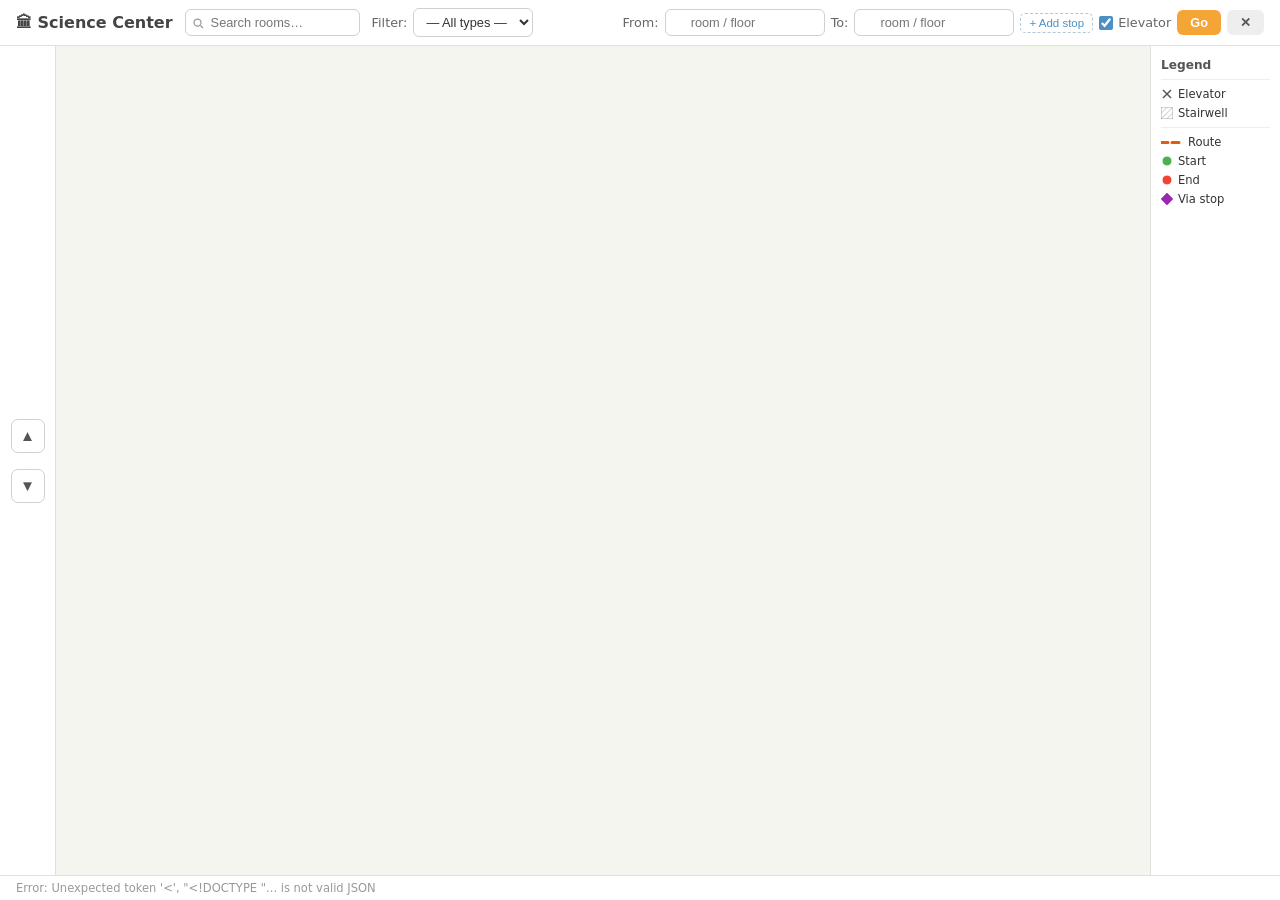
==== commit b96d537f: "Fix cross-floor elevator chain, set default floor to 1, pass full test suite - Fix build_graph cross" ====
--- a/templates/index.html
+++ b/templates/index.html
@@ -416,7 +416,7 @@
     p.addEventListener('click',()=>goToFloor(i));
     floorList.appendChild(p);
   });
-  floorIdx=0;
+  floorIdx=Math.max(0,floors.indexOf('1'));
   await loadFloor(floors[floorIdx]);
   updateNav();
 }
